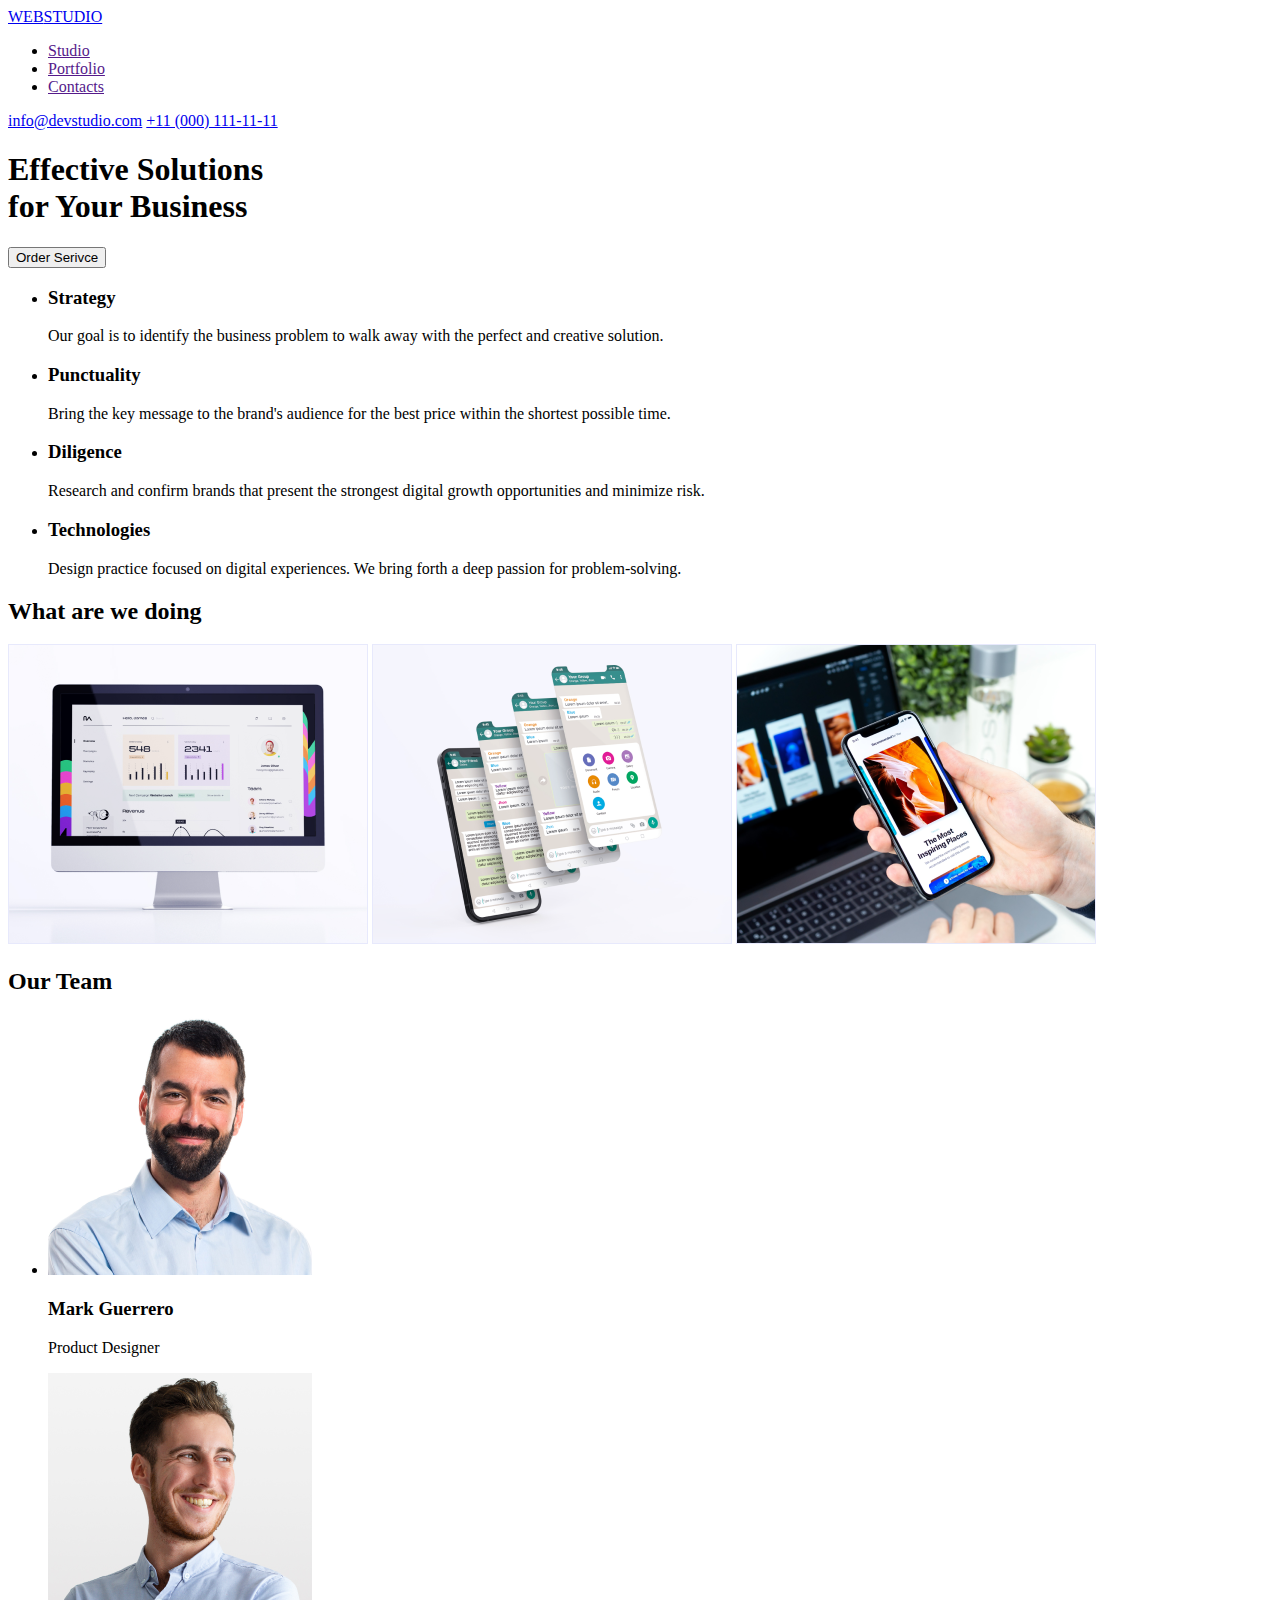
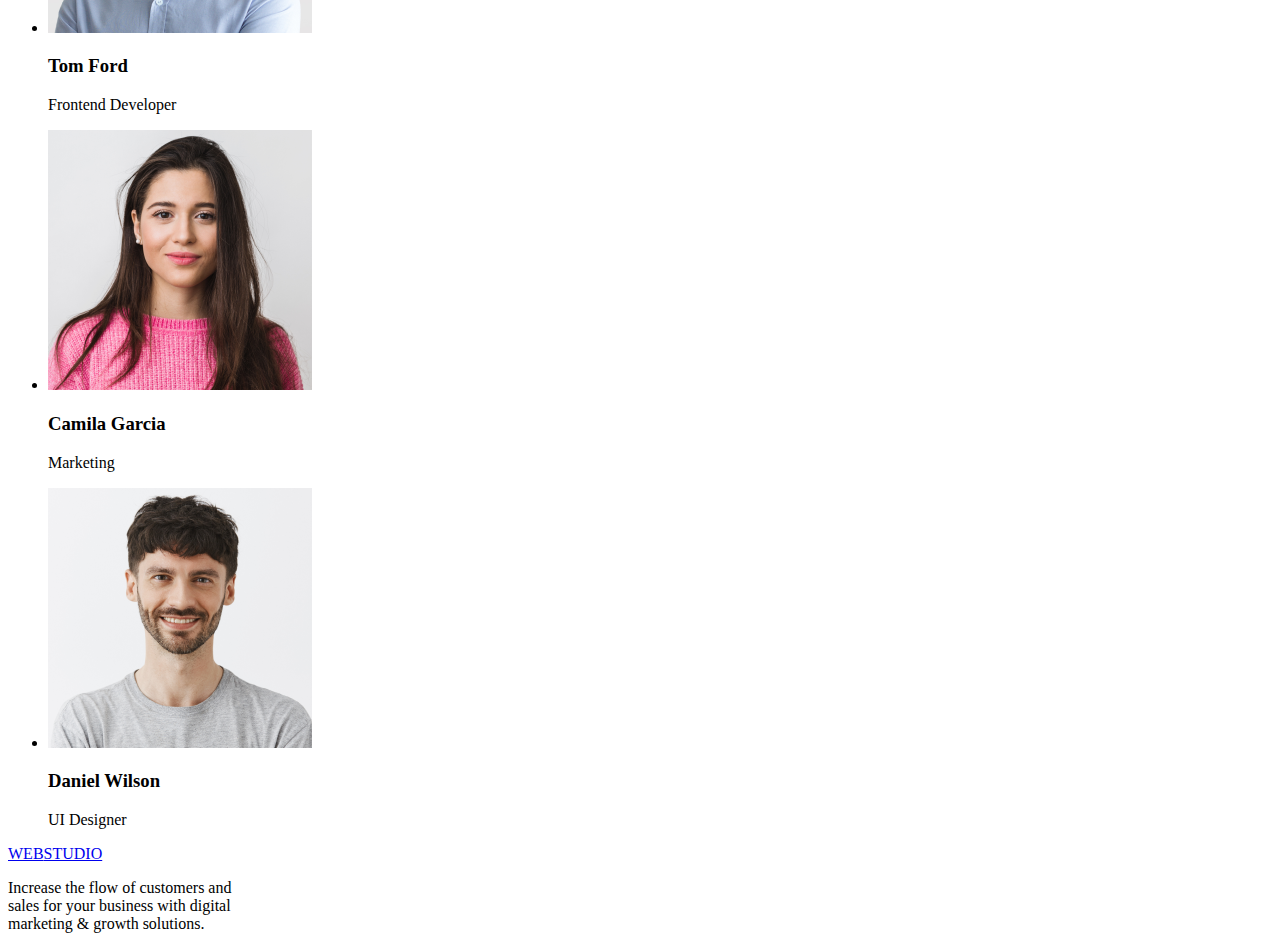
==== Index.html @ 50e7be53 "clone" ====
<!DOCTYPE html>
<html lang="en">
  <head>
    <meta charset="UTF-8" />
    <meta http-equiv="X-UA-Compatible" content="IE=edge" />
    <meta name="viewport" content="width=device-width, initial-scale=1.0" />
    <title>WebStudio</title>
  </head>
  <body>
    <!-- Шапка сторінки -->
    <header>
      <nav>
        <a class="wstudio" href="/"
          ><span class="web">WEB</span><span class="studio">STUDIO</span></a
        >
        <ul class="nav">
          <li><a href="">Studio</a></li>
          <li><a href="">Portfolio</a></li>
          <li><a href="">Contacts</a></li>
        </ul>
      </nav>
      <a href="mailto:info@devstudio.com">info@devstudio.com</a>
      <a href="tel:+110001111111">+11 (000) 111-11-11</a>
    </header>
    <!-- контент сторінки -->
    <main>
      <section class="order">
        <h1 class="solut">
          Effective Solutions <br />
          for Your Business
        </h1>
        <button class="button" type="button">
          <span class="textorder">Order Serivce</span>
        </button>
      </section>
      <section class="section1">
        <ul>
          <li class="strategy">
            <h3>Strategy</h3>
            <p>
              Our goal is to identify the business problem to walk away with the
              perfect and creative solution.
            </p>
          </li>
          <li class="punctuality">
            <h3>Punctuality</h3>
            <p>
              Bring the key message to the brand's audience for the best price
              within the shortest possible time.
            </p>
          </li>
          <li class="diligence">
            <h3>Diligence</h3>
            <p>
              Research and confirm brands that present the strongest digital
              growth opportunities and minimize risk.
            </p>
          </li>
          <li class="technologies">
            <h3>Technologies</h3>
            <p>
              Design practice focused on digital experiences. We bring forth a
              deep passion for problem-solving.
            </p>
          </li>
        </ul>
      </section>
      <section class="section2">
        <h2>What are we doing</h2>
        <img class="" src="./images/first.png" alt="first" width="360" />
        <img class="" src="./images/second.png" alt="second" width="360" />
        <img class="" src="./images/three.png" alt="three" width="360" />
      </section>
      <section class="section3">
        <h2>Our Team</h2>
        <ul>
          <li>
            <img src="./images/Mark_Guerrero.png" alt="Foto Mark" width="264" />
            <h3>Mark Guerrero</h3>
            <p>Product Designer</p>
          </li>
          <li>
            <img src="./images/Tom_Ford.png" alt="Tom Ford" width="264" />
            <h3>Tom Ford</h3>
            <p>Frontend Developer</p>
          </li>
          <li>
            <img
              src="./images/Camila_Garcia.png"
              alt="Camila Garcia"
              width="264"
            />
            <h3>Camila Garcia</h3>
            <p>Marketing</p>
          </li>
          <li>
            <img
              src="./images/Daniel_Wilson.png"
              alt="Daniel Wilson"
              width="264"
            />
            <h3>Daniel Wilson</h3>
            <p>UI Designer</p>
          </li>
        </ul>
      </section>
    </main>
    <!-- Підвал сторінки -->
    <footer>
      <a class="wstudio" href="/"
        ><span class="web">WEB</span><span class="studio">STUDIO</span></a
      >
      <p>
        Increase the flow of customers and <br />
        sales for your business with digital <br />
        marketing & growth solutions.
      </p>
    </footer>
  </body>
</html>
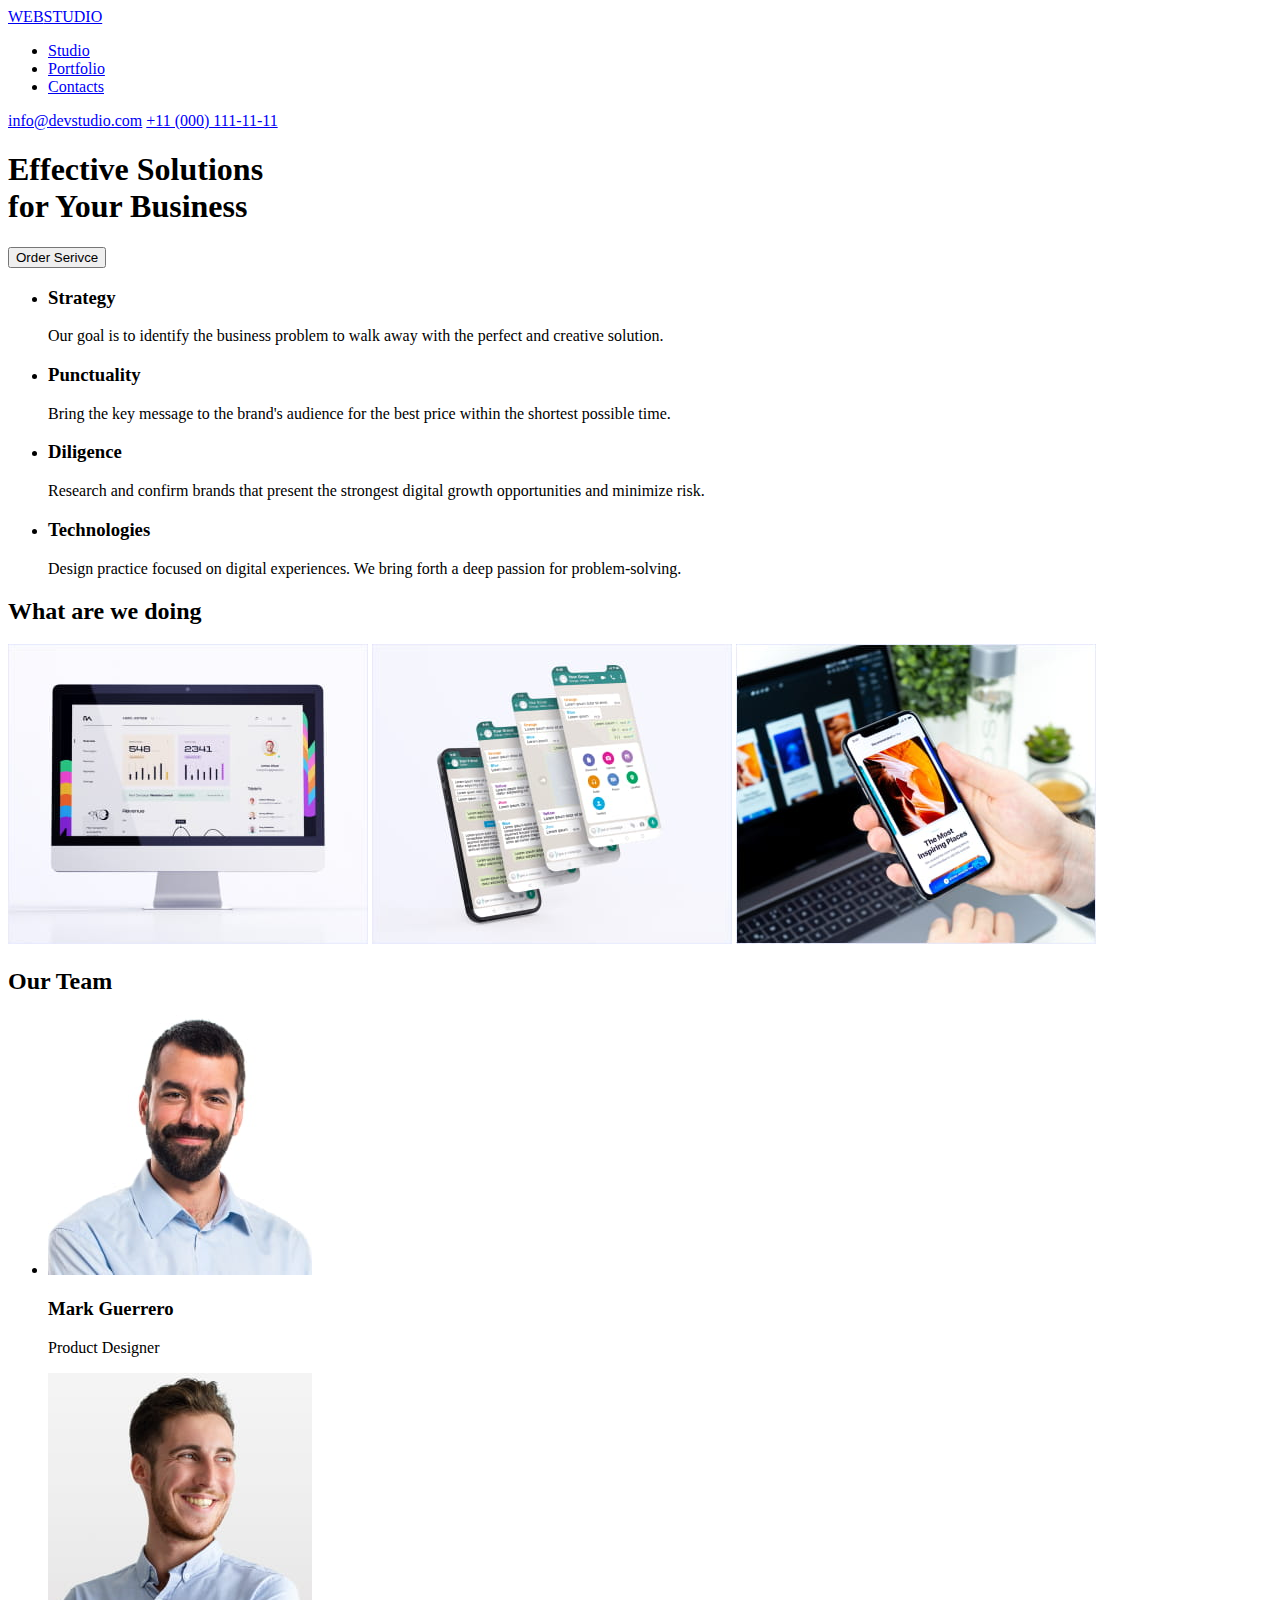
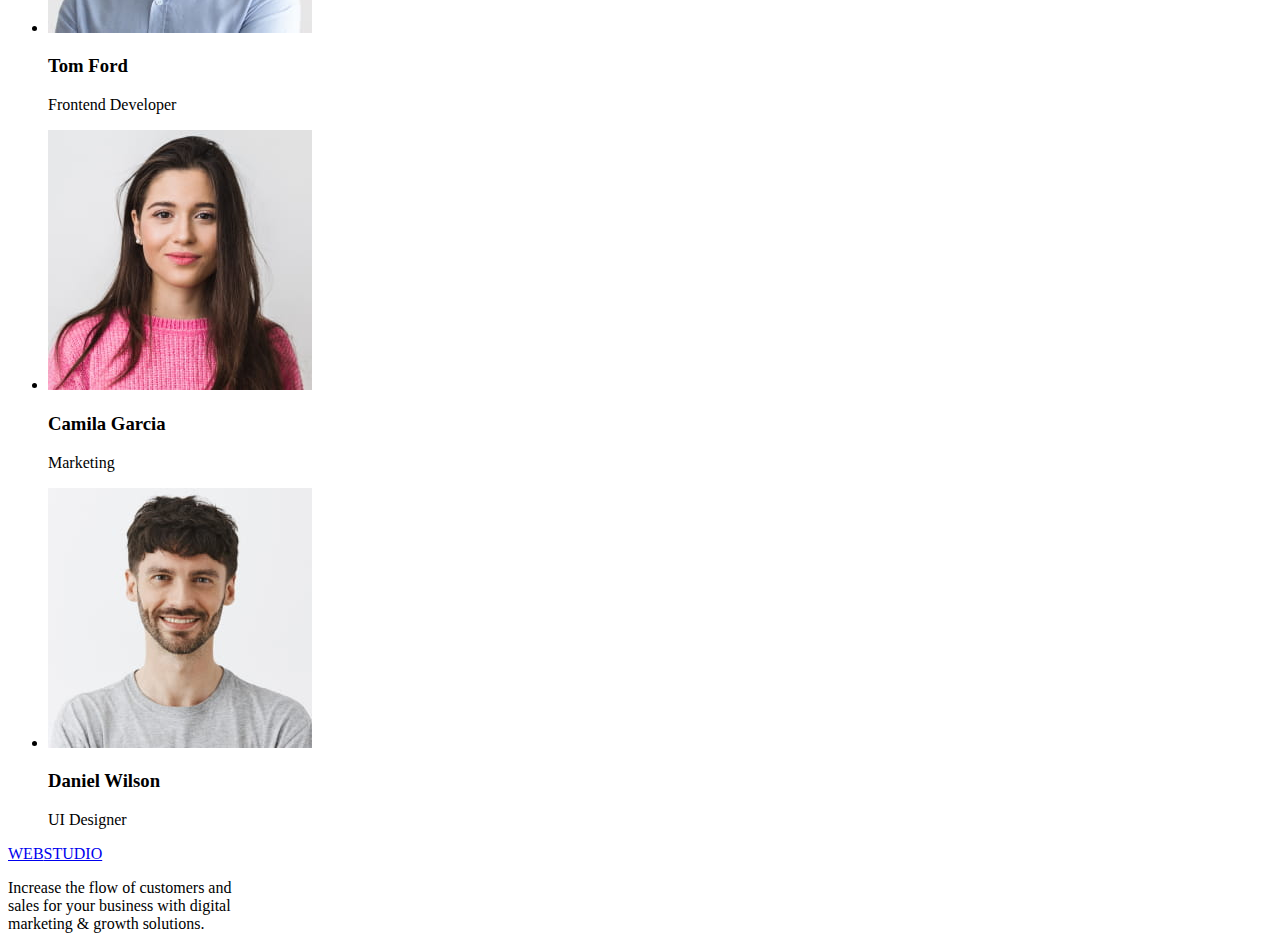
==== commit 236fc52f: "update images" ====
--- a/Index.html
+++ b/Index.html
@@ -5,6 +5,7 @@
     <meta http-equiv="X-UA-Compatible" content="IE=edge" />
     <meta name="viewport" content="width=device-width, initial-scale=1.0" />
     <title>WebStudio</title>
+    <link rel="stylesheet" href="css/styles.css" />
   </head>
   <body>
     <!-- Шапка сторінки -->
@@ -14,9 +15,9 @@
           ><span class="web">WEB</span><span class="studio">STUDIO</span></a
         >
         <ul class="nav">
-          <li><a href="">Studio</a></li>
-          <li><a href="">Portfolio</a></li>
-          <li><a href="">Contacts</a></li>
+          <li><a href="#">Studio</a></li>
+          <li><a href="#">Portfolio</a></li>
+          <li><a href="#">Contacts</a></li>
         </ul>
       </nav>
       <a href="mailto:info@devstudio.com">info@devstudio.com</a>
@@ -67,26 +68,26 @@
       </section>
       <section class="section2">
         <h2>What are we doing</h2>
-        <img class="" src="./images/first.png" alt="first" width="360" />
-        <img class="" src="./images/second.png" alt="second" width="360" />
-        <img class="" src="./images/three.png" alt="three" width="360" />
+        <img class="" src="./images/first.jpg" alt="first" width="360" />
+        <img class="" src="./images/second.jpg" alt="second" width="360" />
+        <img class="" src="./images/three.jpg" alt="three" width="360" />
       </section>
       <section class="section3">
         <h2>Our Team</h2>
         <ul>
           <li>
-            <img src="./images/Mark_Guerrero.png" alt="Foto Mark" width="264" />
+            <img src="./images/Mark_Guerrero.jpg" alt="Foto Mark" width="264" />
             <h3>Mark Guerrero</h3>
             <p>Product Designer</p>
           </li>
           <li>
-            <img src="./images/Tom_Ford.png" alt="Tom Ford" width="264" />
+            <img src="./images/Tom_Ford.jpg" alt="Tom Ford" width="264" />
             <h3>Tom Ford</h3>
             <p>Frontend Developer</p>
           </li>
           <li>
             <img
-              src="./images/Camila_Garcia.png"
+              src="./images/Camila_Garcia.jpg"
               alt="Camila Garcia"
               width="264"
             />
@@ -95,7 +96,7 @@
           </li>
           <li>
             <img
-              src="./images/Daniel_Wilson.png"
+              src="./images/Daniel_Wilson.jpg"
               alt="Daniel Wilson"
               width="264"
             />
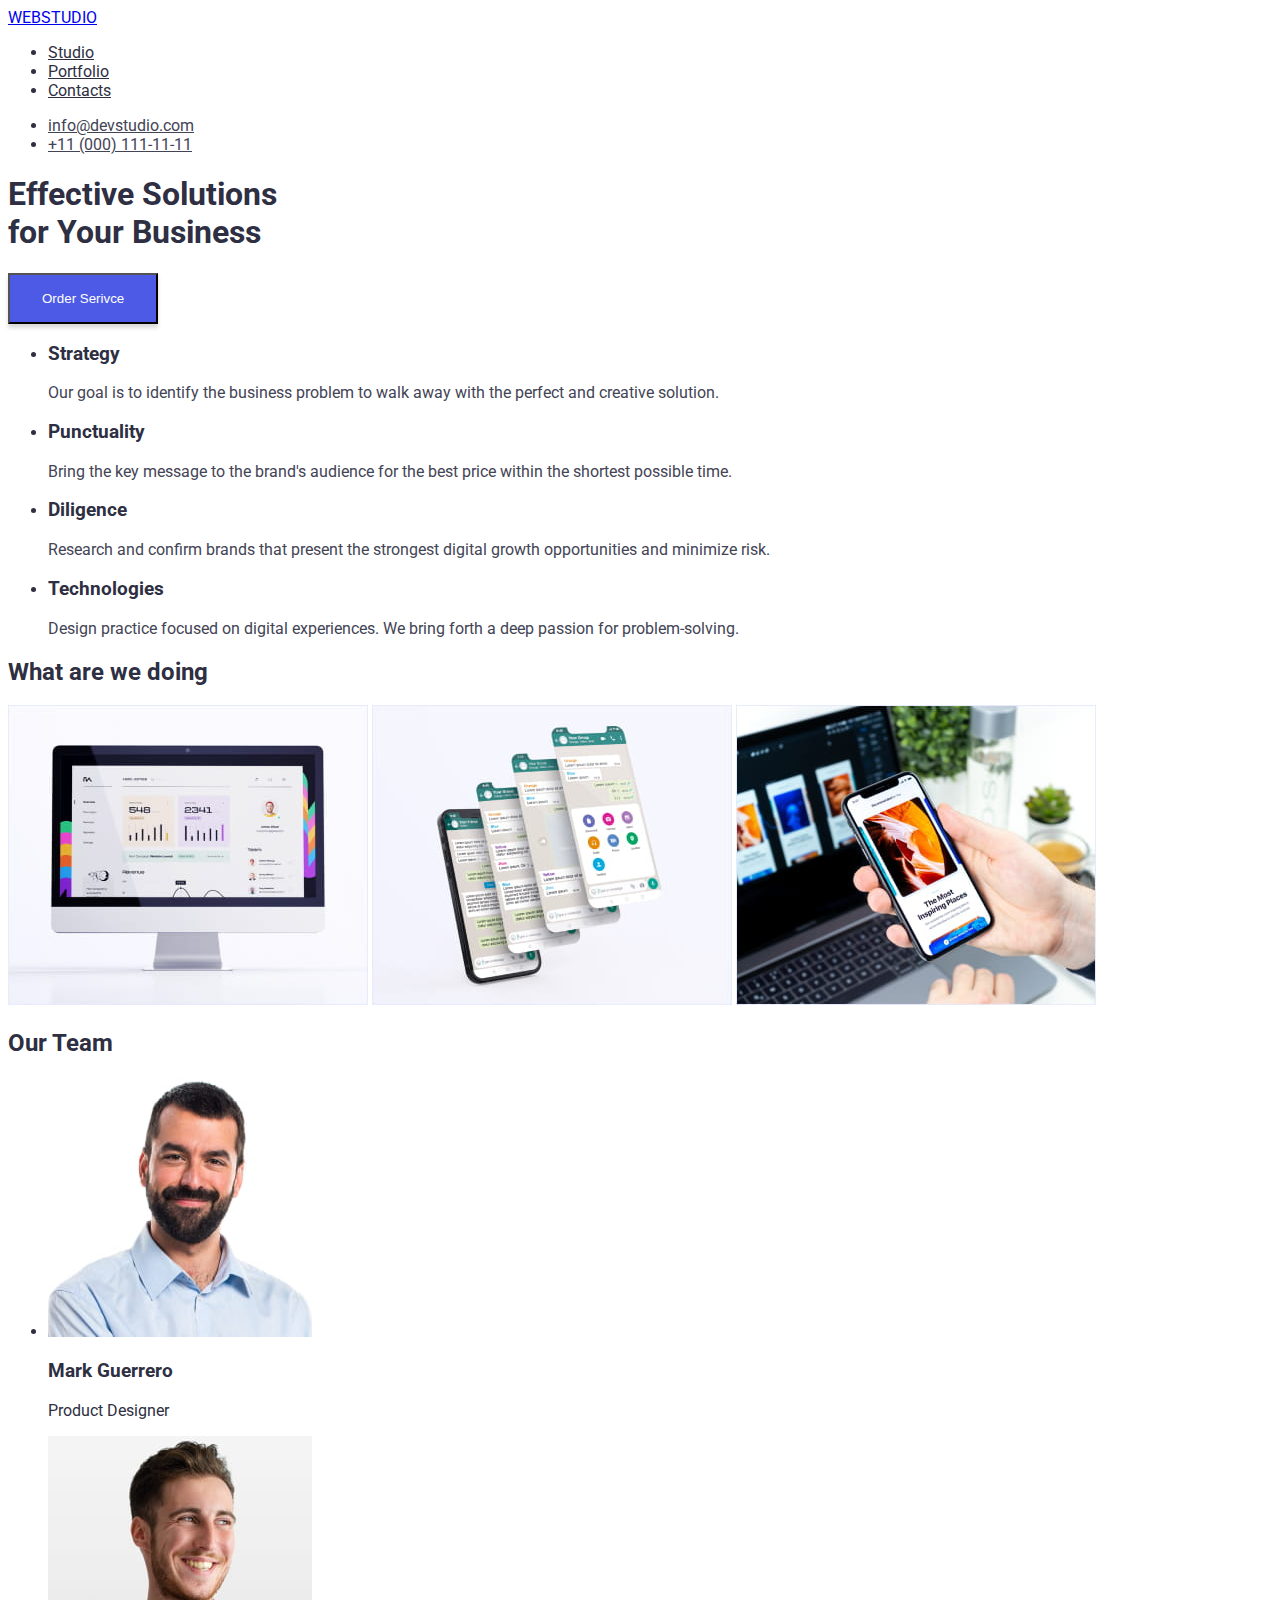
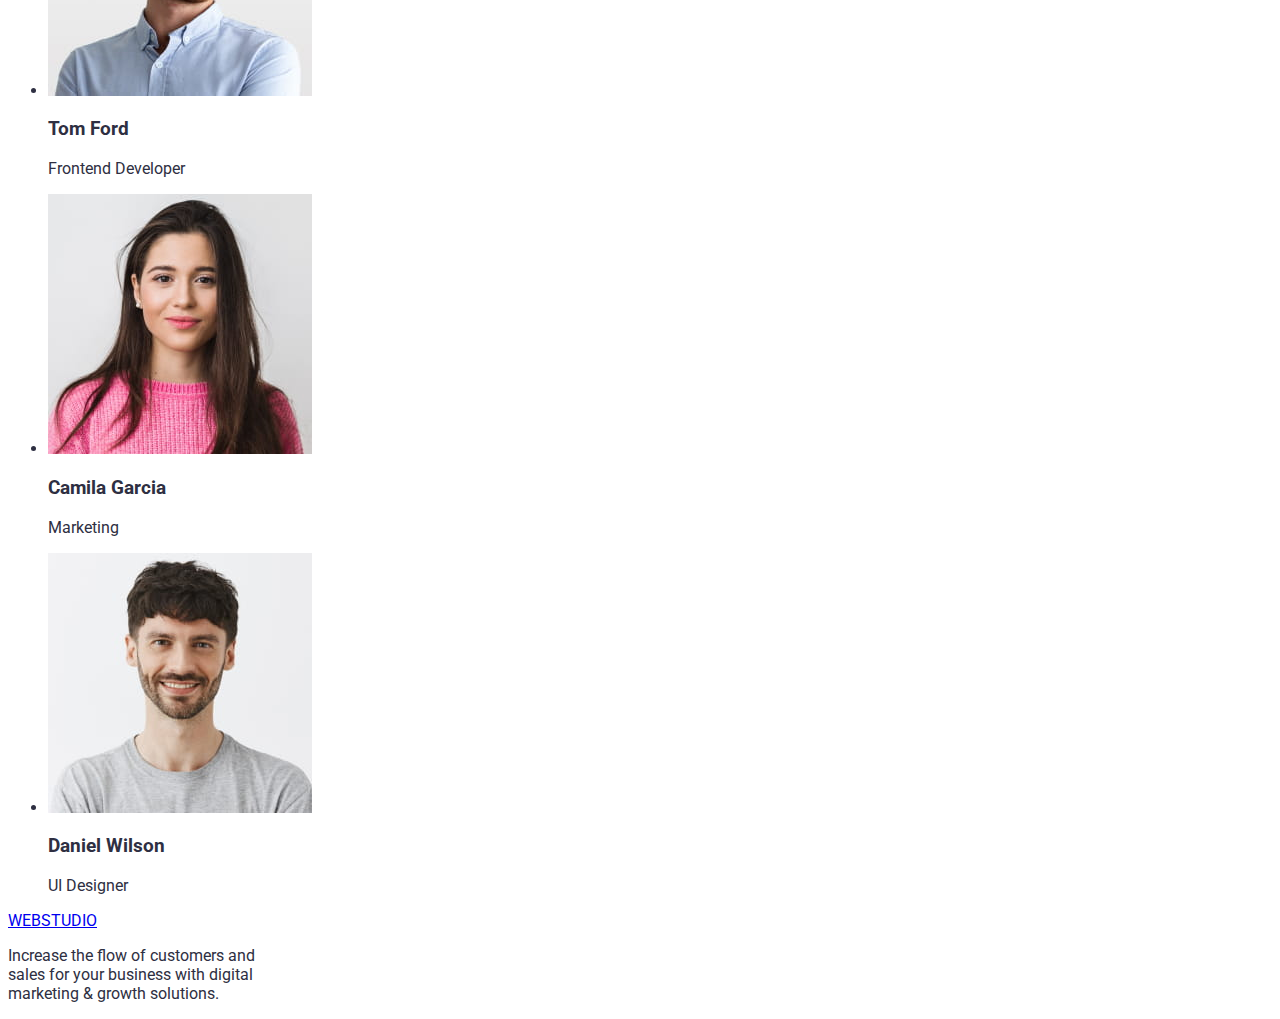
==== commit 051b3473: "update" ====
--- a/Index.html
+++ b/Index.html
@@ -5,23 +5,39 @@
     <meta http-equiv="X-UA-Compatible" content="IE=edge" />
     <meta name="viewport" content="width=device-width, initial-scale=1.0" />
     <title>WebStudio</title>
+    <link rel="preconnect" href="https://fonts.googleapis.com" />
+    <link rel="preconnect" href="https://fonts.gstatic.com" crossorigin />
+    <link
+      href="https://fonts.googleapis.com/css2?family=Roboto:wght@400;600&display=swap"
+      rel="stylesheet"
+    />
     <link rel="stylesheet" href="css/styles.css" />
   </head>
   <body>
     <!-- Шапка сторінки -->
-    <header>
+    <header class="page-header">
       <nav>
-        <a class="wstudio" href="/"
+        <a class="wstudio" href="Index.html"
           ><span class="web">WEB</span><span class="studio">STUDIO</span></a
         >
-        <ul class="nav">
-          <li><a href="#">Studio</a></li>
-          <li><a href="#">Portfolio</a></li>
-          <li><a href="#">Contacts</a></li>
+        <ul class="site-nav">
+          <li><a href="./Index.html" class="nav-link">Studio</a></li>
+          <li><a href="./portfolio.html" class="nav-link">Portfolio</a></li>
+          <li><a href="#" class="nav-link">Contacts</a></li>
         </ul>
       </nav>
-      <a href="mailto:info@devstudio.com">info@devstudio.com</a>
-      <a href="tel:+110001111111">+11 (000) 111-11-11</a>
+      <ul class="header-contact-item">
+        <li>
+          <a class="header-contact-link link" href="mailto:info@devstudio.com"
+            >info@devstudio.com</a
+          >
+        </li>
+        <li>
+          <a class="header-contact-link link" href="tel:+110001111111"
+            >+11 (000) 111-11-11</a
+          >
+        </li>
+      </ul>
     </header>
     <!-- контент сторінки -->
     <main>
@@ -36,30 +52,30 @@
       </section>
       <section class="section1">
         <ul>
-          <li class="strategy">
+          <li class="feature">
             <h3>Strategy</h3>
-            <p>
+            <p class="feature-text">
               Our goal is to identify the business problem to walk away with the
               perfect and creative solution.
             </p>
           </li>
-          <li class="punctuality">
+          <li class="feature">
             <h3>Punctuality</h3>
-            <p>
+            <p class="feature-text">
               Bring the key message to the brand's audience for the best price
               within the shortest possible time.
             </p>
           </li>
-          <li class="diligence">
+          <li class="feature">
             <h3>Diligence</h3>
-            <p>
+            <p class="feature-text">
               Research and confirm brands that present the strongest digital
               growth opportunities and minimize risk.
             </p>
           </li>
-          <li class="technologies">
+          <li class="feature">
             <h3>Technologies</h3>
-            <p>
+            <p class="feature-text">
               Design practice focused on digital experiences. We bring forth a
               deep passion for problem-solving.
             </p>
--- a/css/styles.css
+++ b/css/styles.css
@@ -0,0 +1,47 @@
+:root {
+    --primary-text-color: #2E2F42;
+    --secondary-text-color: #434455;
+}
+body {
+    font-family: "Roboto";
+    background-color: #FFF;
+    color: var(--primary-text-color)
+}
+
+.site-nav .nav-link {
+    color: var(--primary-text-color)
+}
+
+.site-nav .nav-link:hover,
+.nav-link:focus {
+    color: #434455;
+}
+
+.site-nav .nav-link:active {
+    color: #4D5AE5;
+}
+
+.feature {
+    color: #2E2F42;
+}
+.feature-text {
+    color: #434455;
+}
+
+/* Шапка сторінки */
+
+.header-contact-link {
+    color: var(--secondary-text-color);
+}
+
+/* Button */
+.button {
+    background: #4D5AE5;
+    color: #FFF;
+    box-shadow: 0px 4px 4px rgba(0, 0, 0, 0.15);
+    display: flex;
+    flex-direction: row;
+    align-items: flex-start;
+    padding: 16px 32px;
+    gap: 10px;
+}
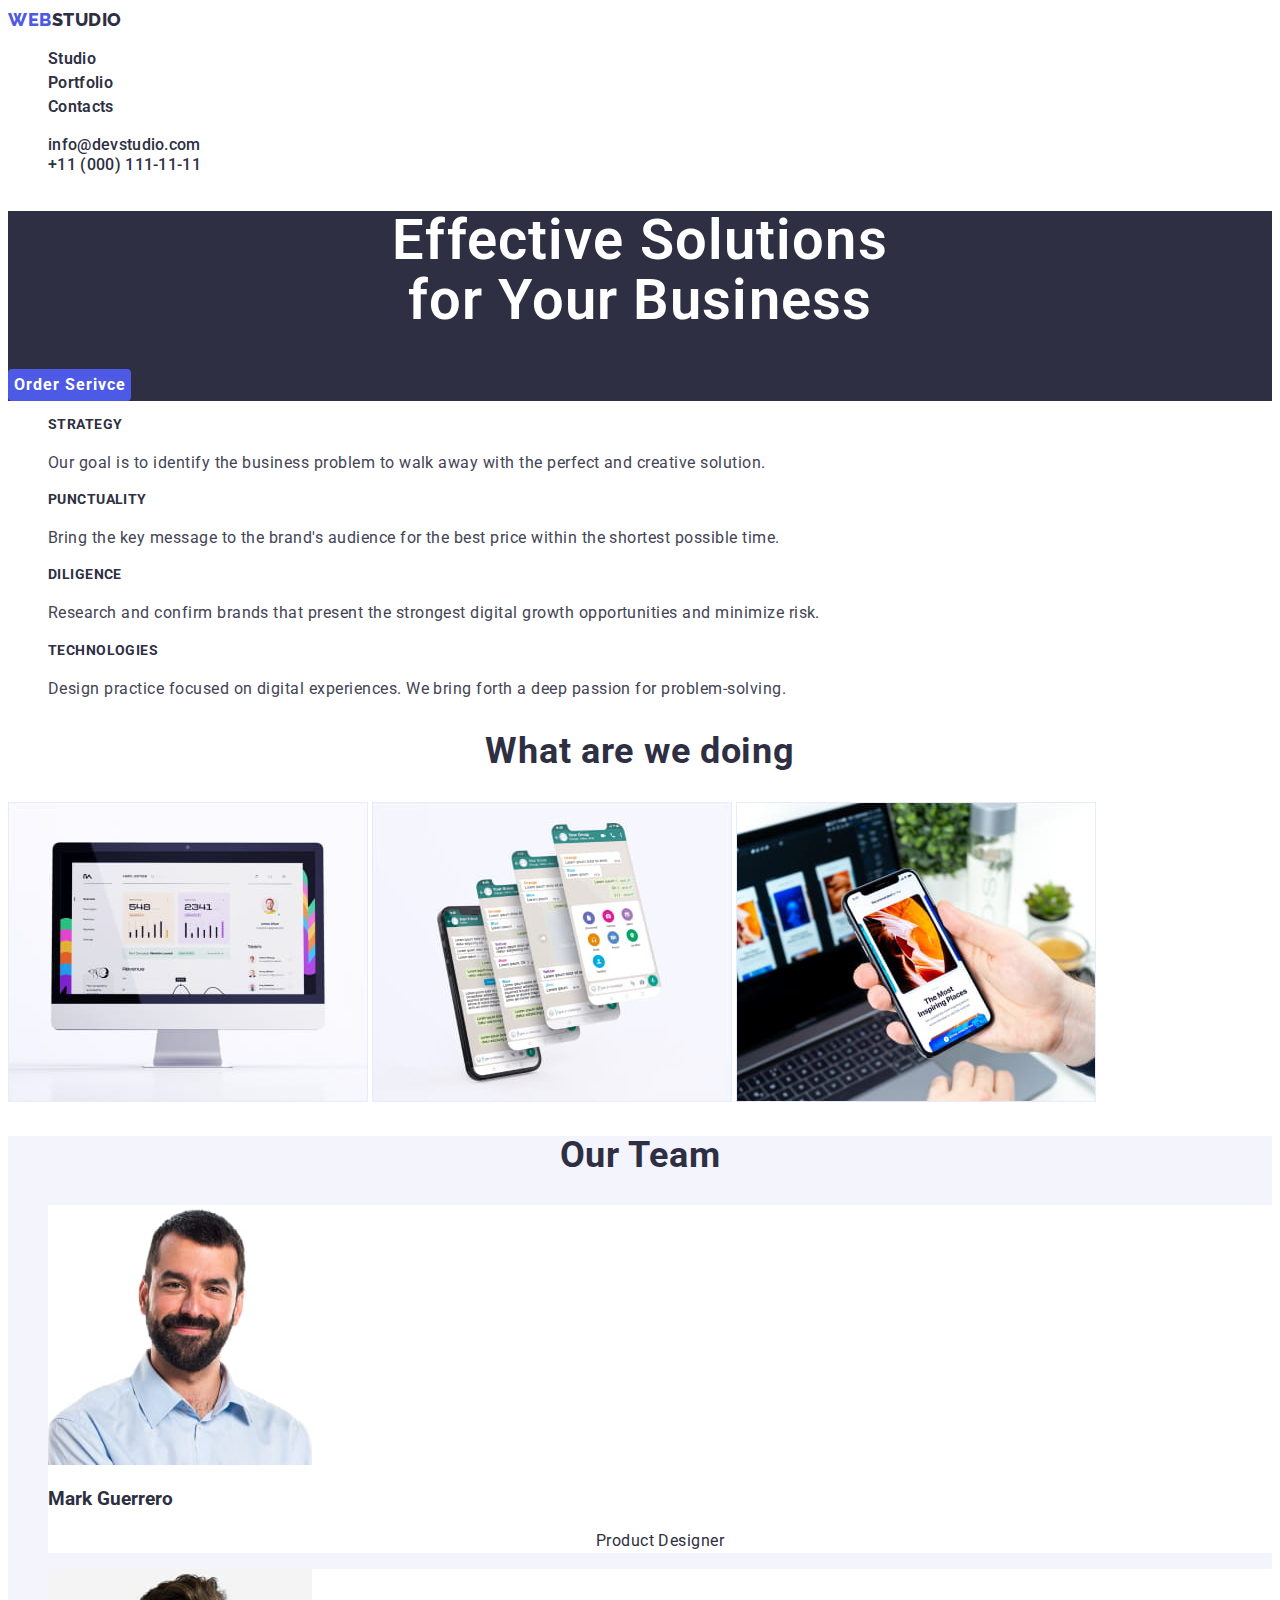
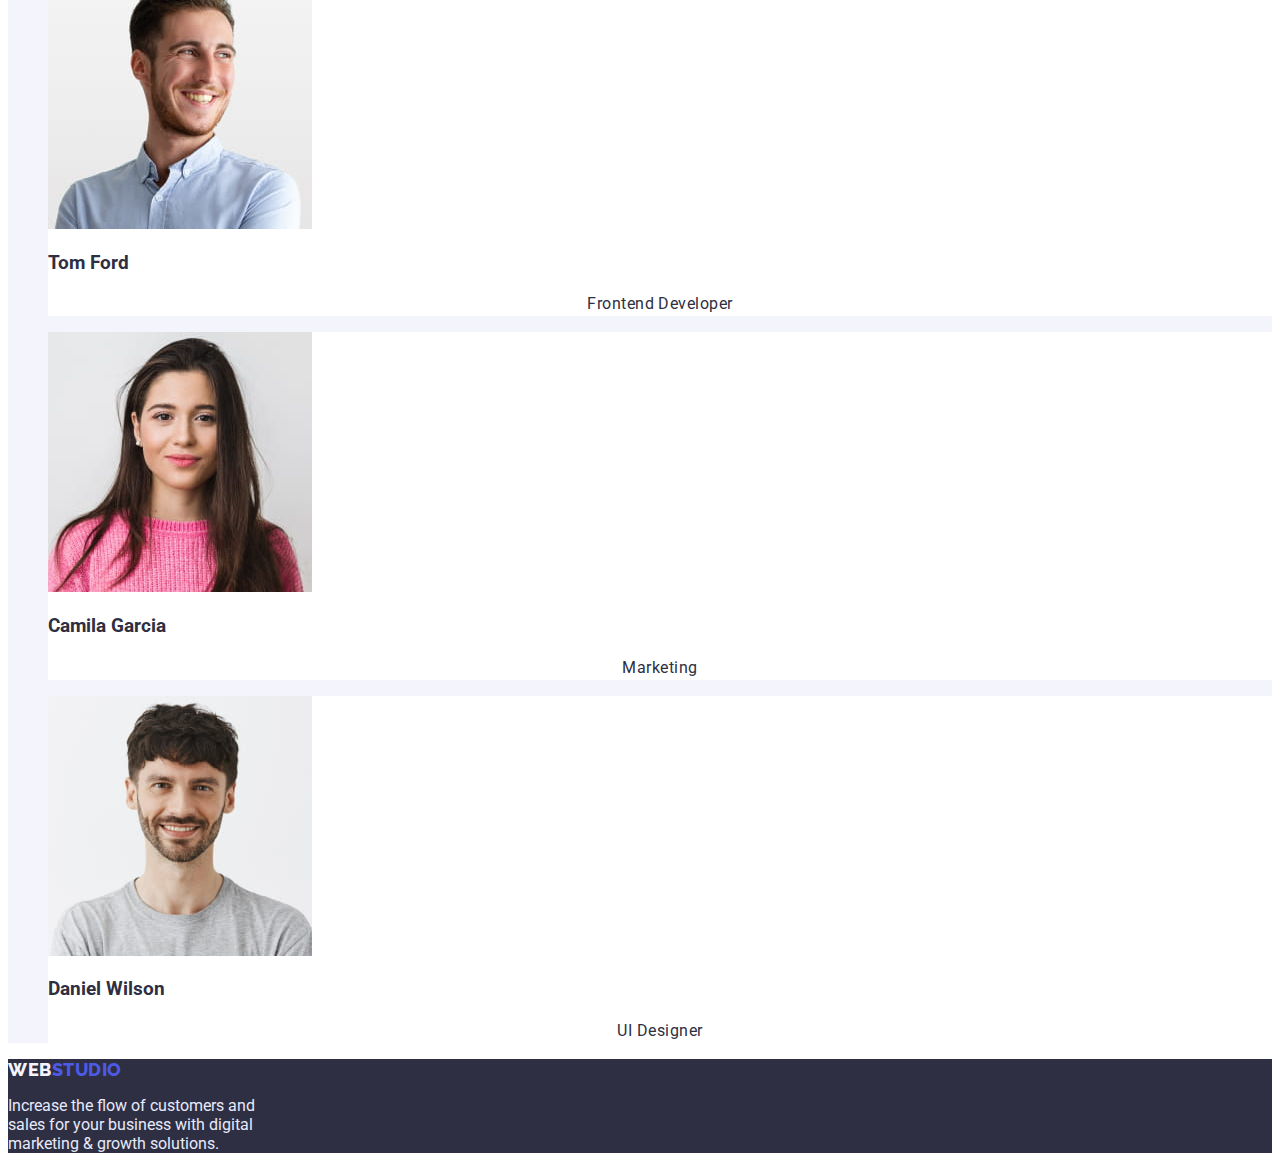
==== commit 9c756e75: "update" ====
--- a/Index.html
+++ b/Index.html
@@ -8,126 +8,125 @@
     <link rel="preconnect" href="https://fonts.googleapis.com" />
     <link rel="preconnect" href="https://fonts.gstatic.com" crossorigin />
     <link
-      href="https://fonts.googleapis.com/css2?family=Roboto:wght@400;600&display=swap"
+      href="https://fonts.googleapis.com/css2?family=Raleway:wght@700&family=Roboto:wght@400;500;700;900&display=swap"
       rel="stylesheet"
     />
     <link rel="stylesheet" href="css/styles.css" />
   </head>
   <body>
     <!-- Шапка сторінки -->
-    <header class="page-header">
+    <header>
       <nav>
-        <a class="wstudio" href="Index.html"
-          ><span class="web">WEB</span><span class="studio">STUDIO</span></a
+        <a class="logo-web" href="Index.html"
+          ><span>WEB</span><span class="logo-studio">STUDIO</span></a
         >
-        <ul class="site-nav">
-          <li><a href="./Index.html" class="nav-link">Studio</a></li>
-          <li><a href="./portfolio.html" class="nav-link">Portfolio</a></li>
-          <li><a href="#" class="nav-link">Contacts</a></li>
+        <ul class="site-nav list">
+          <li><a href="./Index.html" class="link">Studio</a></li>
+          <li><a href="./portfolio.html" class="link">Portfolio</a></li>
+          <li><a href="#" class="link">Contacts</a></li>
         </ul>
       </nav>
-      <ul class="header-contact-item">
+      <ul class="header-contact list">
         <li>
-          <a class="header-contact-link link" href="mailto:info@devstudio.com"
+          <a class="link" href="mailto:info@devstudio.com"
             >info@devstudio.com</a
           >
         </li>
         <li>
-          <a class="header-contact-link link" href="tel:+110001111111"
-            >+11 (000) 111-11-11</a
-          >
+          <a class="link" href="tel:+110001111111">+11 (000) 111-11-11</a>
         </li>
       </ul>
     </header>
     <!-- контент сторінки -->
     <main>
-      <section class="order">
-        <h1 class="solut">
+      <section class="title-color">
+        <h1 class="title-page">
           Effective Solutions <br />
           for Your Business
         </h1>
-        <button class="button" type="button">
-          <span class="textorder">Order Serivce</span>
+        <button class="title-btn" type="button">
+          <span>Order Serivce</span>
         </button>
       </section>
-      <section class="section1">
-        <ul>
-          <li class="feature">
-            <h3>Strategy</h3>
-            <p class="feature-text">
+      <section class="feature">
+        <ul class="list">
+          <li>
+            <h3 class="subfeature">Strategy</h3>
+            <p class="desc">
               Our goal is to identify the business problem to walk away with the
               perfect and creative solution.
             </p>
           </li>
-          <li class="feature">
-            <h3>Punctuality</h3>
-            <p class="feature-text">
+          <li>
+            <h3 class="subfeature">Punctuality</h3>
+            <p class="desc">
               Bring the key message to the brand's audience for the best price
               within the shortest possible time.
             </p>
           </li>
-          <li class="feature">
-            <h3>Diligence</h3>
-            <p class="feature-text">
+          <li>
+            <h3 class="subfeature">Diligence</h3>
+            <p class="desc">
               Research and confirm brands that present the strongest digital
               growth opportunities and minimize risk.
             </p>
           </li>
-          <li class="feature">
-            <h3>Technologies</h3>
-            <p class="feature-text">
+          <li>
+            <h3 class="subfeature">Technologies</h3>
+            <p class="desc">
               Design practice focused on digital experiences. We bring forth a
               deep passion for problem-solving.
             </p>
           </li>
         </ul>
       </section>
-      <section class="section2">
-        <h2>What are we doing</h2>
+      <section>
+        <h2 class="title">What are we doing</h2>
         <img class="" src="./images/first.jpg" alt="first" width="360" />
         <img class="" src="./images/second.jpg" alt="second" width="360" />
         <img class="" src="./images/three.jpg" alt="three" width="360" />
       </section>
-      <section class="section3">
-        <h2>Our Team</h2>
-        <ul>
-          <li>
+      <section class="team">
+        <h2 class="title">Our Team</h2>
+        <ul class="list">
+          <li class="item">
             <img src="./images/Mark_Guerrero.jpg" alt="Foto Mark" width="264" />
-            <h3>Mark Guerrero</h3>
-            <p>Product Designer</p>
+            <h3 class="subfeture">Mark Guerrero</h3>
+            <p class="desc">Product Designer</p>
           </li>
-          <li>
+          <li class="item">
             <img src="./images/Tom_Ford.jpg" alt="Tom Ford" width="264" />
-            <h3>Tom Ford</h3>
-            <p>Frontend Developer</p>
+            <h3 class="subfeture">Tom Ford</h3>
+            <p class="desc">Frontend Developer</p>
           </li>
-          <li>
+          <li class="item">
             <img
               src="./images/Camila_Garcia.jpg"
               alt="Camila Garcia"
               width="264"
             />
-            <h3>Camila Garcia</h3>
-            <p>Marketing</p>
+            <h3 class="subfeture">Camila Garcia</h3>
+            <p class="desc">Marketing</p>
           </li>
-          <li>
+          <li class="item">
             <img
               src="./images/Daniel_Wilson.jpg"
               alt="Daniel Wilson"
               width="264"
             />
-            <h3>Daniel Wilson</h3>
-            <p>UI Designer</p>
+            <h3 class="subfeture">Daniel Wilson</h3>
+            <p class="desc">UI Designer</p>
           </li>
         </ul>
       </section>
     </main>
     <!-- Підвал сторінки -->
     <footer>
-      <a class="wstudio" href="/"
-        ><span class="web">WEB</span><span class="studio">STUDIO</span></a
+      <a class="footer-logo" href="./Index.html"
+        ><span class="web">WEB</span
+        ><span class="footer-logo-studio">STUDIO</span></a
       >
-      <p>
+      <p class="footer-text">
         Increase the flow of customers and <br />
         sales for your business with digital <br />
         marketing & growth solutions.
--- a/css/styles.css
+++ b/css/styles.css
@@ -1,47 +1,217 @@
 :root {
-    --primary-text-color: #2E2F42;
-    --secondary-text-color: #434455;
-}
+    /* Colors */
+    --primary-brand: #4D5AE5;
+    --dark: #2E2F42;
+    --success: #31D0AA;
+    --text: #434455;
+    --subtle-text: #8E8F99;
+    --accent: #E7E9FC;
+    --light: #F4F4FD;
+    --primary-white-color: #FFFFFF;
+    
+    /* Fonts */
+    --primary-font-family: 'Roboto', sans-serif;
+    --secondary-font-family: 'Raleway', sans-serif;
+
+}
+
 body {
-    font-family: "Roboto";
-    background-color: #FFF;
-    color: var(--primary-text-color)
-}
-
-.site-nav .nav-link {
-    color: var(--primary-text-color)
-}
-
-.site-nav .nav-link:hover,
-.nav-link:focus {
-    color: #434455;
-}
-
-.site-nav .nav-link:active {
-    color: #4D5AE5;
-}
-
-.feature {
-    color: #2E2F42;
-}
-.feature-text {
-    color: #434455;
-}
-
-/* Шапка сторінки */
-
-.header-contact-link {
-    color: var(--secondary-text-color);
-}
-
-/* Button */
-.button {
-    background: #4D5AE5;
-    color: #FFF;
+    background-color: var(--primary-white-color);
+    color: var(--dark);
+    font-family: var(--primary-font-family);
+}
+
+.logo-web {
+    color: var(--primary-brand);
+    font-family: var(--secondary-font-family);
+    font-weight: 800;
+    font-size: 18px;
+    line-height: 1.3;
+    letter-spacing: 0.03em;
+    text-decoration: none;
+}
+.logo-studio {
+    color: var(--dark);
+}
+
+
+.list {
+    list-style: none;
+}
+
+.link {
+    text-decoration: none;
+}
+
+.title {
+    font-size: 36px;
+    line-height: 1.11;
+    text-align: center;
+    letter-spacing: 0.02em;
+}
+
+/* [----- SITE NAV -----] */
+
+.site-nav .link {
+    color: inherit;
+
+    font-weight: 600;
+    font-size: 16px;
+    line-height: 1.5;
+    letter-spacing: 0.02em;
+}
+
+.site-nav .link:hover,
+.site-nav .link:focus {
+    color: var(--primary-brand);
+}
+
+/* [----- CONTACTS -----] */
+
+.header-contact .link {
+    color: var(--dark);
+    font-size: 16px;
+    font-weight: 500;
+    line-height: 1.14;
+    letter-spacing: 0.02em;
+}
+
+.header-contact .link:hover,
+.header-contact .link:focus {
+    color: var(--primary-brand);
+}
+
+/* [----- TITLE PAGE -----] */
+
+.title-color {
+    background-color: var(--dark);
+}
+
+.title-page {
+    color: var(--primary-white-color);
+    font-weight: 600;
+    font-size: 56px;
+    line-height: 1.07;
+    text-align: center;
+    letter-spacing: 0.02em;
+}
+
+/* [----- BUTTON TITLE -----]*/
+
+.title-btn {
+    color: var(--primary-white-color);
+    background-color: var(--primary-brand);
+
+    font-family: inherit;
+    font-weight: 700;
+    font-size: 16px;
+    line-height: 1.88;
+    border-radius: 4px;
+
+    align-items: center;
+    text-align: center;
+    letter-spacing: 0.06em;
+    border: none;
+}
+
+.title-btn:hover,
+.title-btn:focus {
+    background-color: #404BBF;
     box-shadow: 0px 4px 4px rgba(0, 0, 0, 0.15);
-    display: flex;
-    flex-direction: row;
-    align-items: flex-start;
-    padding: 16px 32px;
-    gap: 10px;
-}
+    border-radius: 4px;
+    cursor: pointer;
+}
+
+/* [----- FEATURES -----] */
+
+.feature .subfeature {
+    font-size: 14px;
+    line-height: 1.14;
+    letter-spacing: 0.03em;
+    text-transform: uppercase;
+}
+
+.feature .desc {
+    color: var(--text);
+    line-height: 1.71;
+    letter-spacing: 0.03em;
+}
+
+
+/* [----- TEAM -----] */
+.team {
+    background-color: var(--light);
+}
+
+.team .item {
+    background-color: var(--primary-white-color);
+}
+
+.team .subfeature,
+.team .desc {
+    font-size: 16px;
+    line-height: 1.5;
+
+    text-align: center;
+    letter-spacing: 0.03em;
+}
+
+.team .subfeature {
+    font-weight: 600;
+}
+
+.team .desc {
+    color: var(--dark);
+}
+
+/* [----- FOOTER -----] */
+footer {
+    background-color: var(--dark);
+}
+
+.footer-logo {
+    font-family: var(--secondary-font-family);
+    font-weight: 800;
+    font-size: 18px;
+    line-height: calc(21/18);
+    letter-spacing: 0.03em;
+    align-items: center;
+    text-decoration: none;
+    text-transform: uppercase;
+    color: #F4F4FD;
+}
+
+.footer-logo-studio {
+    color: var(--primary-brand);
+}
+
+.footer-text {
+    color: var(--accent);
+    
+}
+
+
+/* [====== PORTFOLIO PAGES ======] /
+
+/* BUTTON */
+
+.portfolio-btn {
+    font-family: inherit;
+    font-weight: 600;
+    font-size: 16px;
+    line-height: 1.5;
+    text-align: center;
+    letter-spacing: 0.04em;
+    border: none;
+}
+
+.portfolio-btn:hover,
+.portfolio-btn:focus {
+    color: var(--light);
+    background-color: var(--primary-brand);
+}
+
+.portfolio-btn:hover,
+.portfolio-btn:focus {
+    cursor: pointer;
+}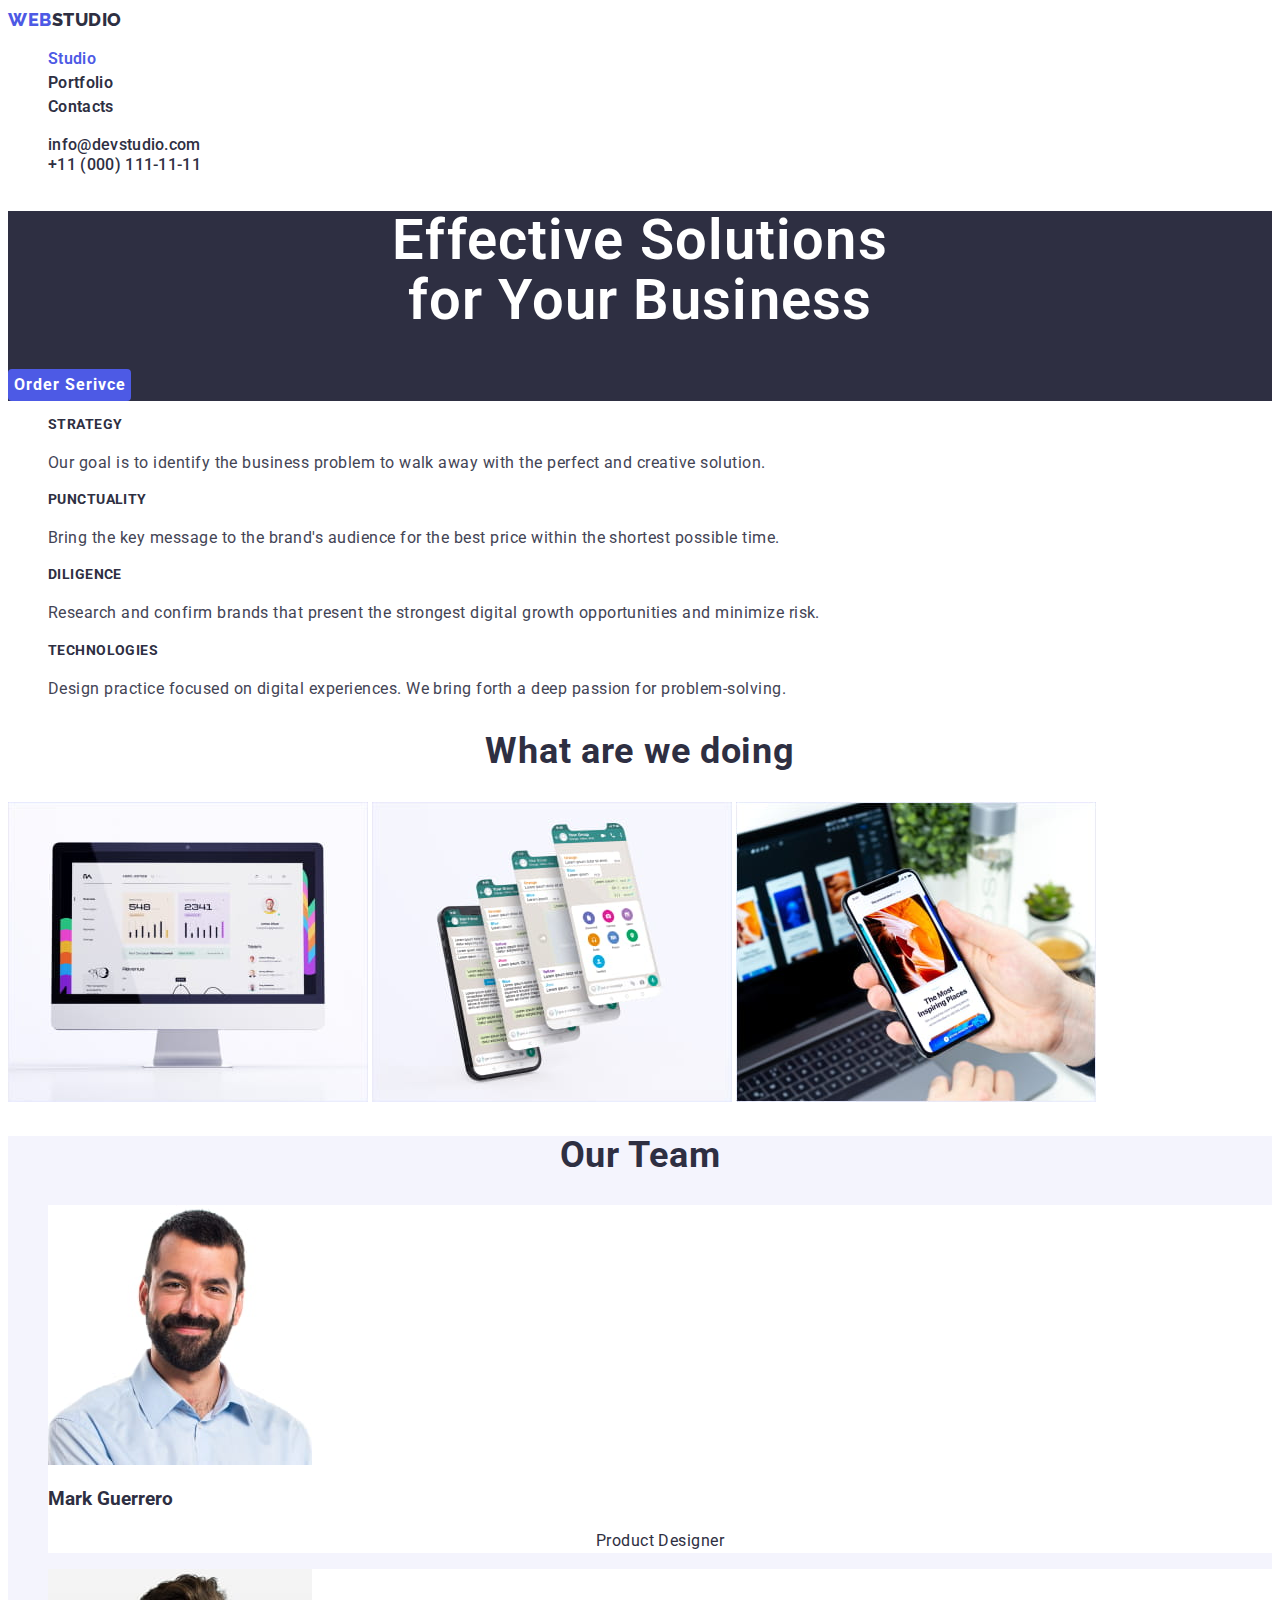
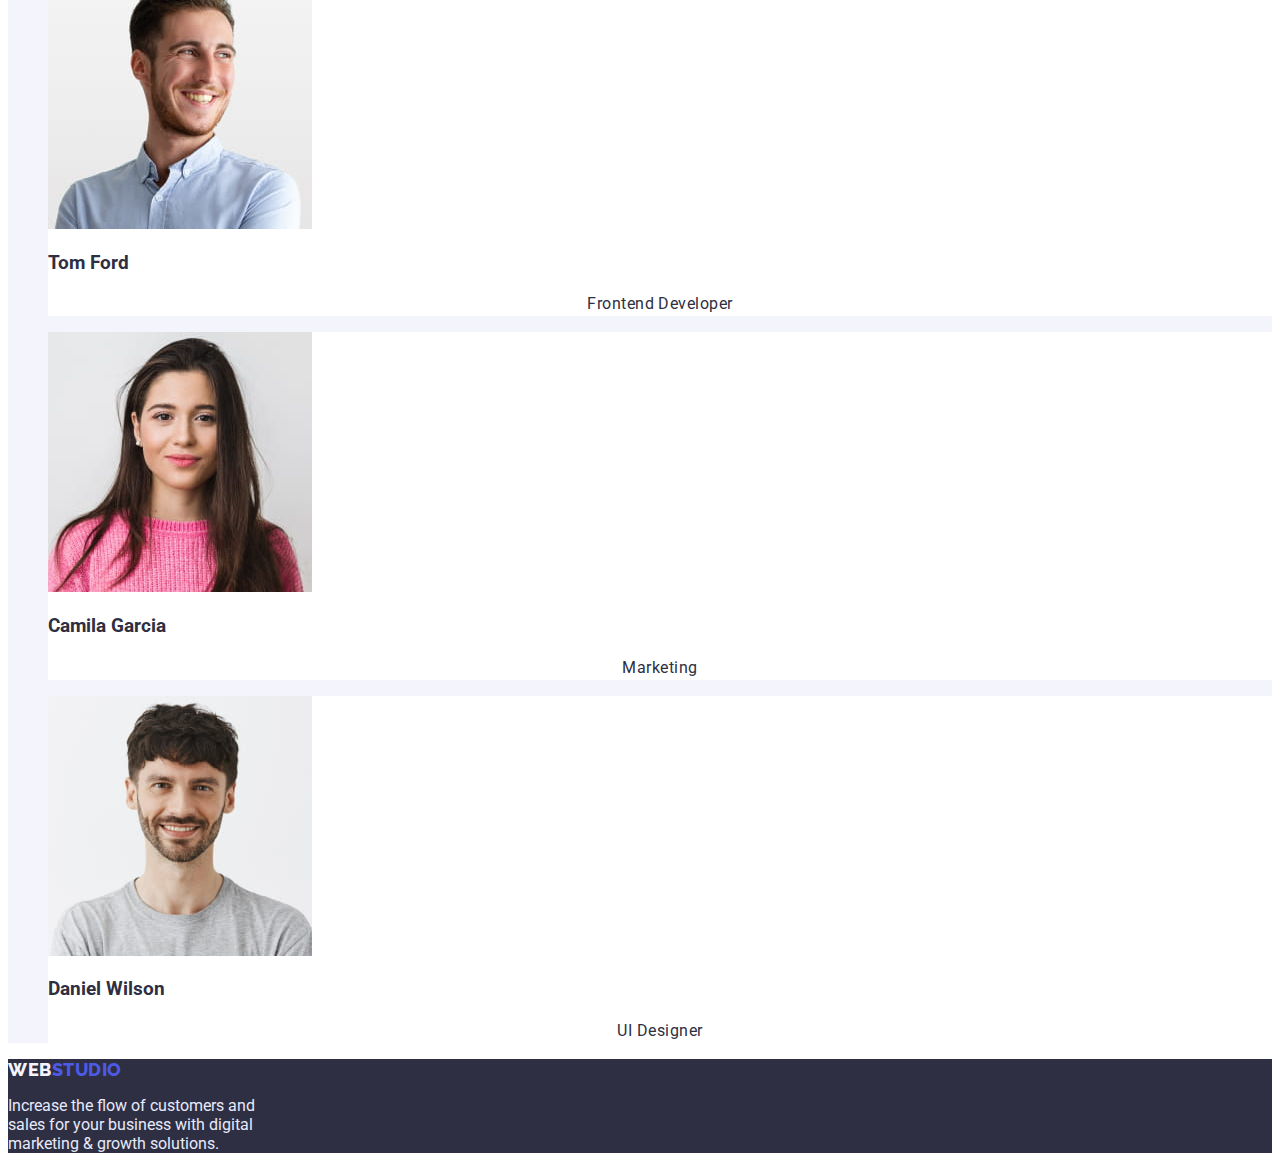
==== commit 94b58cca: "update index" ====
--- a/Index.html
+++ b/Index.html
@@ -21,7 +21,7 @@
           ><span>WEB</span><span class="logo-studio">STUDIO</span></a
         >
         <ul class="site-nav list">
-          <li><a href="./Index.html" class="link">Studio</a></li>
+          <li><a href="./Index.html" class="link current-page">Studio</a></li>
           <li><a href="./portfolio.html" class="link">Portfolio</a></li>
           <li><a href="#" class="link">Contacts</a></li>
         </ul>
--- a/css/styles.css
+++ b/css/styles.css
@@ -61,6 +61,7 @@
     letter-spacing: 0.02em;
 }
 
+.site-nav .current-page,
 .site-nav .link:hover,
 .site-nav .link:focus {
     color: var(--primary-brand);
